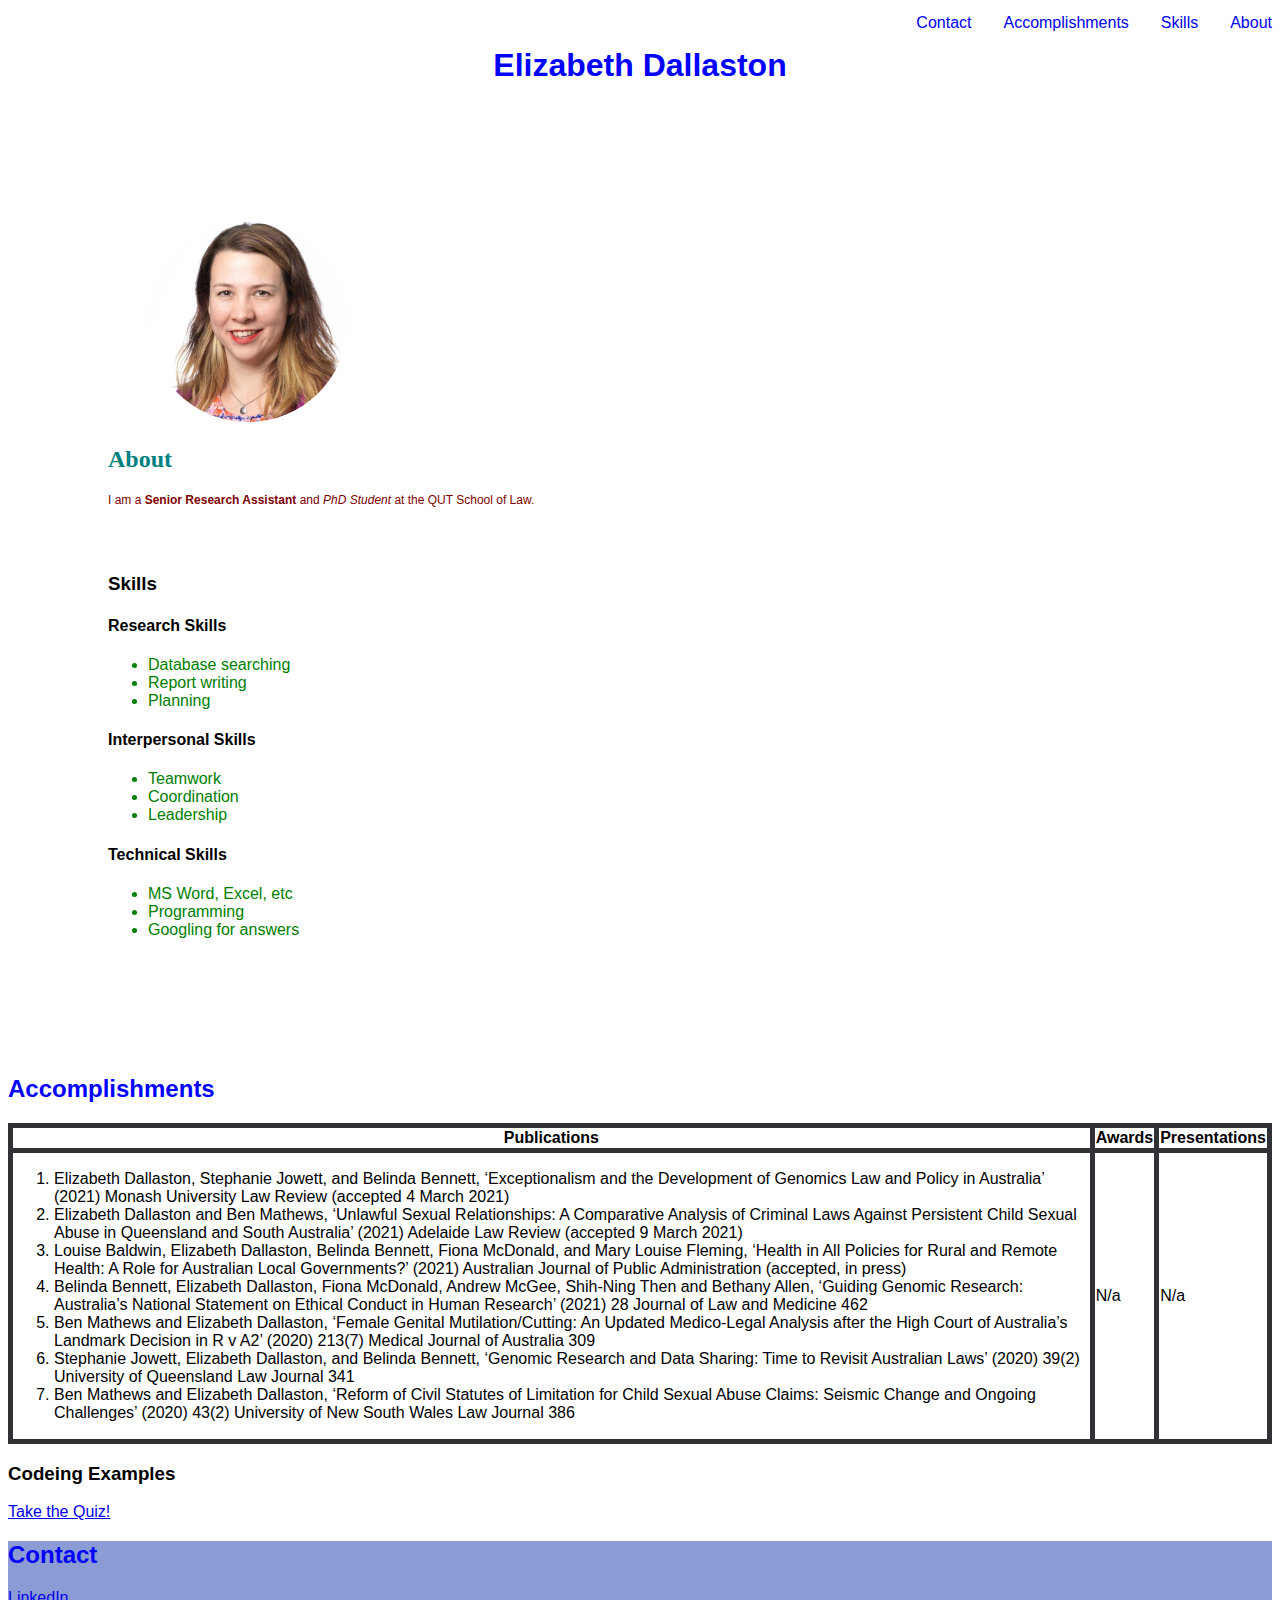
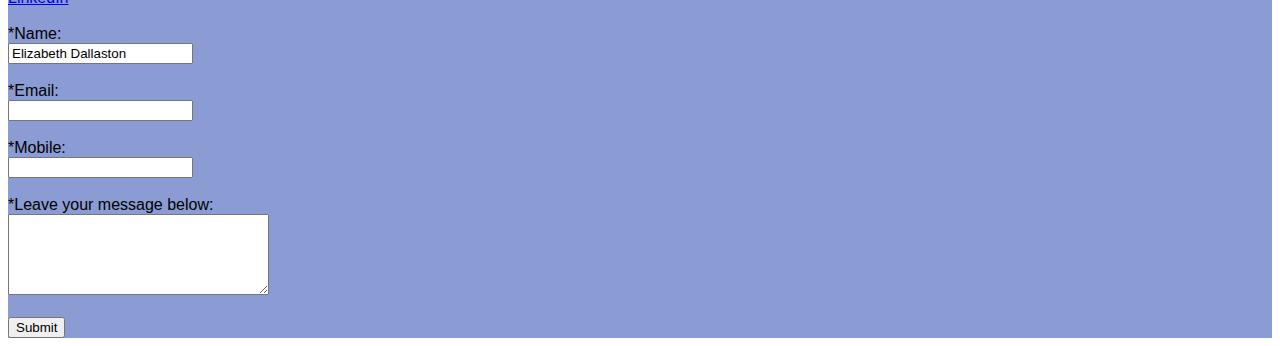
==== index.html @ c44e9133 "Add files via upload" ====
<!DOCTYPE html>
<html>
<head>Elizabeth Dallaston's Portfolio
    <link rel="stylesheet" href="https://cdnjs.cloudflare.com/ajax/libs/font-awesome/4.7.0/css/font-awesome.min.css">
    <meta name="viewport" content="width=device-width, user-scalable=no">
    <link href="style.css" type="text/css" rel="stylesheet">
</head>
<body>
    <main>
    <header>
        <nav class="topnav" id="portfolioTopnav">
            <a href="#about">About</a>
            <a href="#skills">Skills</a>
            <a href="#accomplishments">Accomplishments</a>
            <a href="#contact">Contact</a>
            <a href="javascript:void(0);" class="icon" @click="OpenMenu()"><i class="fa fa-bars"></i></a>
        </nav>
    </header>
            <h1>Elizabeth Dallaston</h1>
     <!--About Section -->
        <div id="aboutsection">
        <a href="https://scholar.google.com.au/citations?hl=en&inst=9721106046687621530&pli=1&user=RyJaZ00AAAAJ" target="_blank">
            <figure><img src="qut headshot.jpg" width="200" height="200" alt="Photo of Elizabeth Dallaston" /></a></figure>
        <h2 id="about" class="heading uppercase">About</h2>
            <p>I am a <strong>Senior Research Assistant</strong> and <em>PhD Student</em> at the QUT School of Law.</p>
            <br>
            <br>
        <h3 id="skills">Skills</h3>
            <h4>Research Skills</h4>
            <ul class="list">
                <li>Database searching</li>
                <li>Report writing</li>
                <li>Planning</li>
            </ul>
            <h4>Interpersonal Skills</h4>
            <ul class="list">
                <li>Teamwork</li>
                <li>Coordination</li>
                <li>Leadership</li>
            </ul>            
            <h4>Technical Skills</h4>
            <ul class="list">
                <li>MS Word, Excel, etc</li>
                <li>Programming</li>
                <li>Googling for answers</li>
            </ul>
    </div>
     <!--Accomplishments Section -->
    <div id="accomplishementsection">
        <h2 id="accomplishments">Accomplishments</h2>
        <table>
            <tr>
              <th scope="col">Publications</th>
              <th scope="col">Awards</th>
              <th scope="col">Presentations</th>
            </tr>
            <tr>
                <td><ol>
                    <li>Elizabeth Dallaston, Stephanie Jowett, and Belinda Bennett, ‘Exceptionalism and the Development of Genomics Law and Policy in Australia’ (2021) Monash University Law Review (accepted 4 March 2021)</li>
                    <li>Elizabeth Dallaston and Ben Mathews, ‘Unlawful Sexual Relationships: A Comparative Analysis of Criminal Laws Against Persistent Child Sexual Abuse in Queensland and South Australia’ (2021) Adelaide Law Review (accepted 9 March 2021)</li>
                    <li>Louise Baldwin, Elizabeth Dallaston, Belinda Bennett, Fiona McDonald, and Mary Louise Fleming, ‘Health in All Policies for Rural and Remote Health: A Role for Australian Local Governments?’ (2021) Australian Journal of Public Administration (accepted, in press)</li>
                    <li>Belinda Bennett, Elizabeth Dallaston, Fiona McDonald, Andrew McGee, Shih-Ning Then and Bethany Allen, ‘Guiding Genomic Research: Australia’s National Statement on Ethical Conduct in Human Research’ (2021) 28 Journal of Law and Medicine 462</li>
                    <li>Ben Mathews and Elizabeth Dallaston, ‘Female Genital Mutilation/Cutting: An Updated Medico-Legal Analysis after the High Court of Australia’s Landmark Decision in R v A2’ (2020) 213(7) Medical Journal of Australia 309</li>
                    <li>Stephanie Jowett, Elizabeth Dallaston, and Belinda Bennett, ‘Genomic Research and Data Sharing: Time to Revisit Australian Laws’ (2020) 39(2) University of Queensland Law Journal 341</li>
                    <li>Ben Mathews and Elizabeth Dallaston, ‘Reform of Civil Statutes of Limitation for Child Sexual Abuse Claims: Seismic Change and Ongoing Challenges’ (2020) 43(2) University of New South Wales Law Journal 386</li>
                </ol></td>
                <td>N/a</td>
                <td>N/a</td>
            </tr>
        </table>

        <h3>Codeing Examples</h3>
        <li><a href="./quiz.html">Take the Quiz!</a>
    </div>
     <!--Contact Section -->
     <div id="contactsection">
        <h2 id="contact" class="contactform">Contact</h2>
        <a href="https://www.linkedin.com/in/elizabethdallaston/" target="_blank">LinkedIn</a><br><br>
        <form>
            <label for="name">*Name:</label><br>
            <input type="text" name="name" value="Elizabeth Dallaston" required><br><br>
            <label for="email">*Email:</label><br>
            <input type="text" name="email" id="email" required pattern=“[a-z0-9._%+-]+@[a-z0-9.-]+\.[a-z]{2,}$”><br><br>
            <label for="number">*Mobile:</label><br>
            <input type="number" name="mobile" id="mobile" pattern="[0-9]"><br><br>
            <label for="textarea">*Leave your message below:</label><br>
            <textarea id="message" name="message" rows="5" cols="30" required></textarea><br><br>
            <input type="submit">
        </form>
    </div>
</main>
<script src="./nav.js"></script>
</body>
</html>
---- style.css ----
h2 {color:blue; font-family: Arial, Helvetica, sans-serif;}
.contactform h2 {font-family: bold;}
h1 {color: blue; text-align: center;}
p {color: maroon; font-size: 12px}
.heading {color: teal}
.uppercase {text-transform: uppercase;}
#about {font-family: cursive; text-transform: capitalize;}
.list li {color: green;}
body {font-family: Arial;}
#contactsection {background-color: #8b9bd3;}
img {border-radius: 100%;}
table, th, td {border-collapse: collapse; border: 5px #313235; border-style: solid;}
#aboutsection {padding: 100px}

.topnav {
position: fixed;
top: 0;
width: 100%;
background-color: white;
}

.topnav a {
float: right;
display: block;
text-align: center;
padding: 14px 16px;
text-decoration: none;
}

.topnav .icon {
    display: none;
}

/* When the screen is less than 600 pixels wide, hide all links. Show the iconthat should open and close the nav (.icon) */

@media only screen and (max-width: 600px) {
    .topnav a {display: none;}
      .topnav a.icon {
        float: right;
        display: block;
      }
    }
  
  /* The "responsive" class is added to the topnav with JavaScript when the use clicks on the icon. This class makes the topnav look good on small screens (display the links vertically instead of horizontally) */
  
  @media only screen and (max-width: 600px) {
      .topnav.responsive {
        position: fixed;
    } 
  
    .topnav.responsive a.icon {
      position: absolute;
      right: 0;
      top: 0;
    }

    .topnav.responsive a {  
      float: none;
      display: block;
      text-align: left;
    }
  
  }
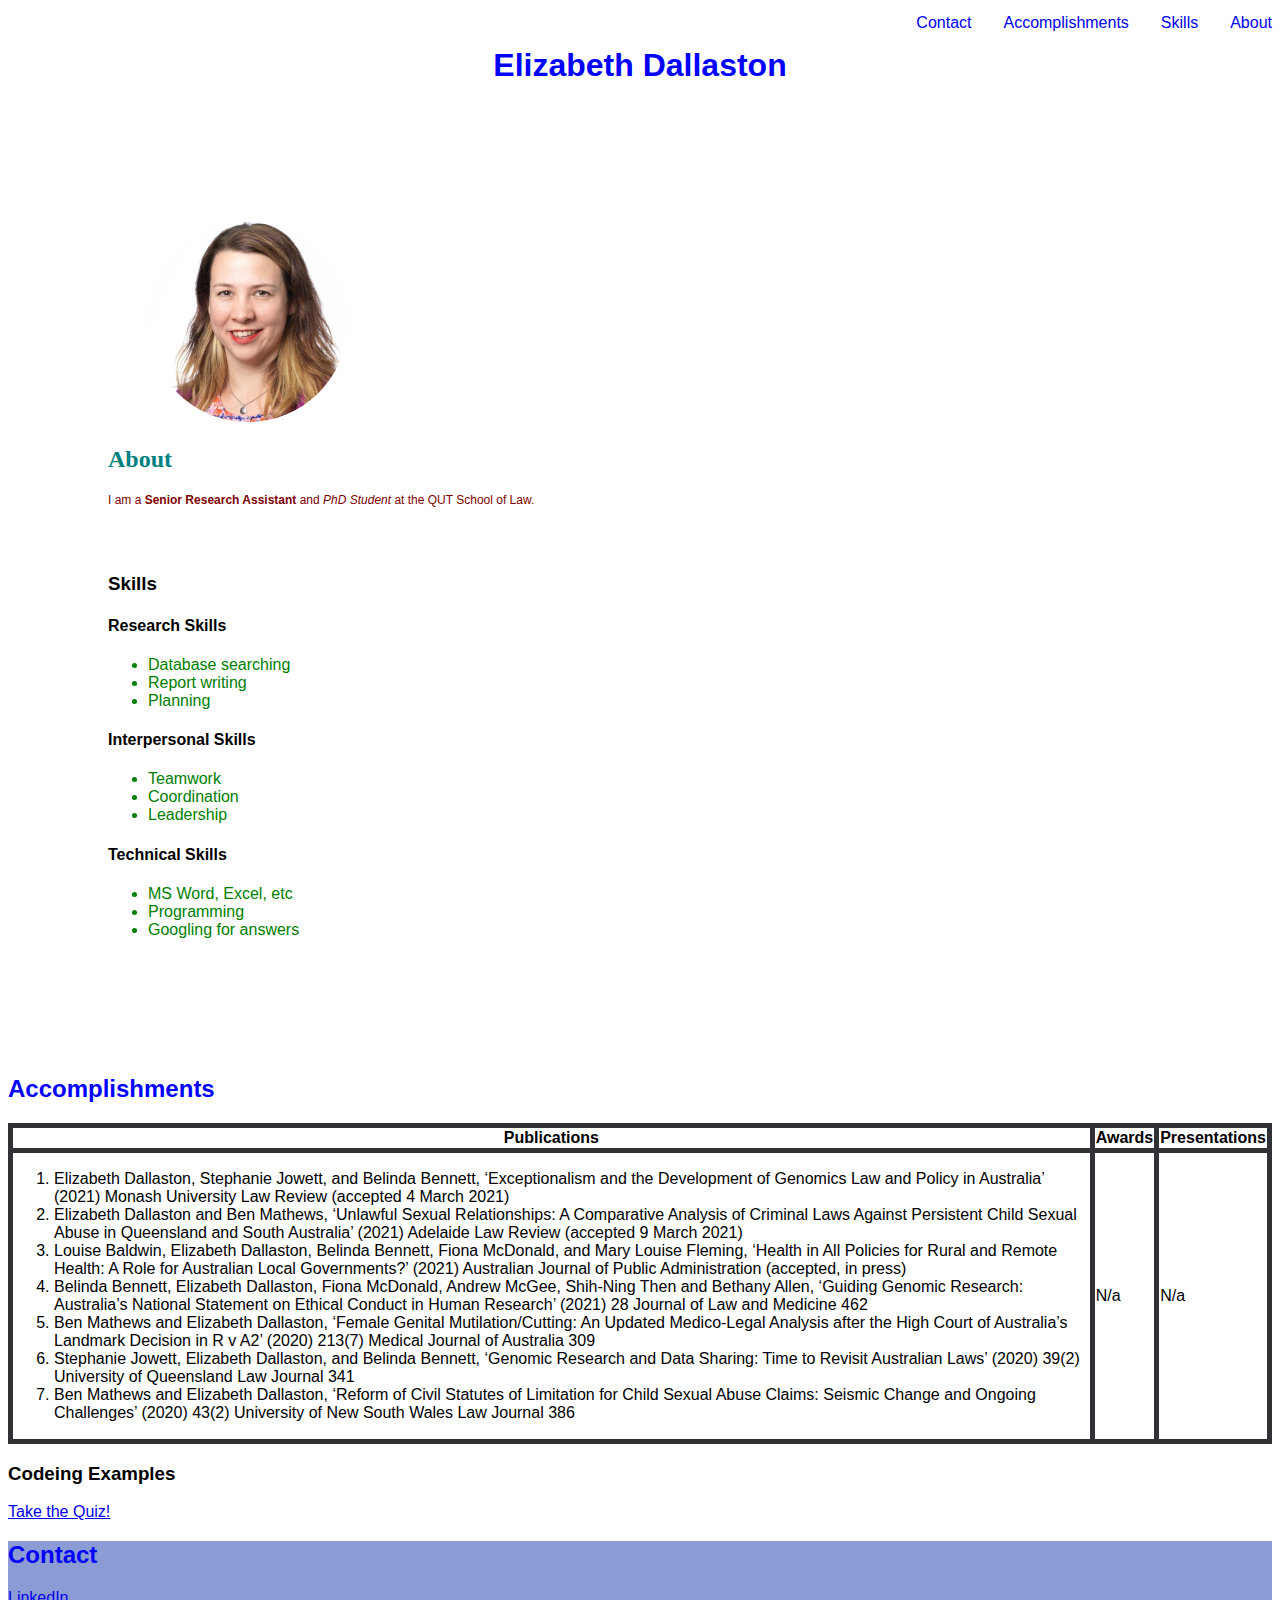
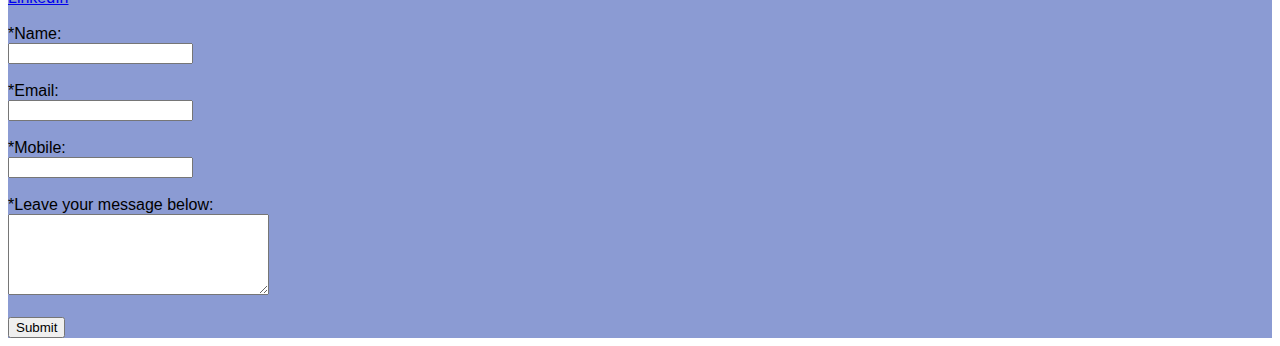
==== commit 87b88c7e: "Update index.html" ====
--- a/index.html
+++ b/index.html
@@ -76,9 +76,9 @@
      <div id="contactsection">
         <h2 id="contact" class="contactform">Contact</h2>
         <a href="https://www.linkedin.com/in/elizabethdallaston/" target="_blank">LinkedIn</a><br><br>
-        <form>
+        <form id="contactform" action="https://formspree.io/f/xpzkwglg" method="POST">
             <label for="name">*Name:</label><br>
-            <input type="text" name="name" value="Elizabeth Dallaston" required><br><br>
+            <input type="text" name="name" required><br><br>
             <label for="email">*Email:</label><br>
             <input type="text" name="email" id="email" required pattern=“[a-z0-9._%+-]+@[a-z0-9.-]+\.[a-z]{2,}$”><br><br>
             <label for="number">*Mobile:</label><br>
@@ -91,4 +91,4 @@
 </main>
 <script src="./nav.js"></script>
 </body>
-</html>+</html>
